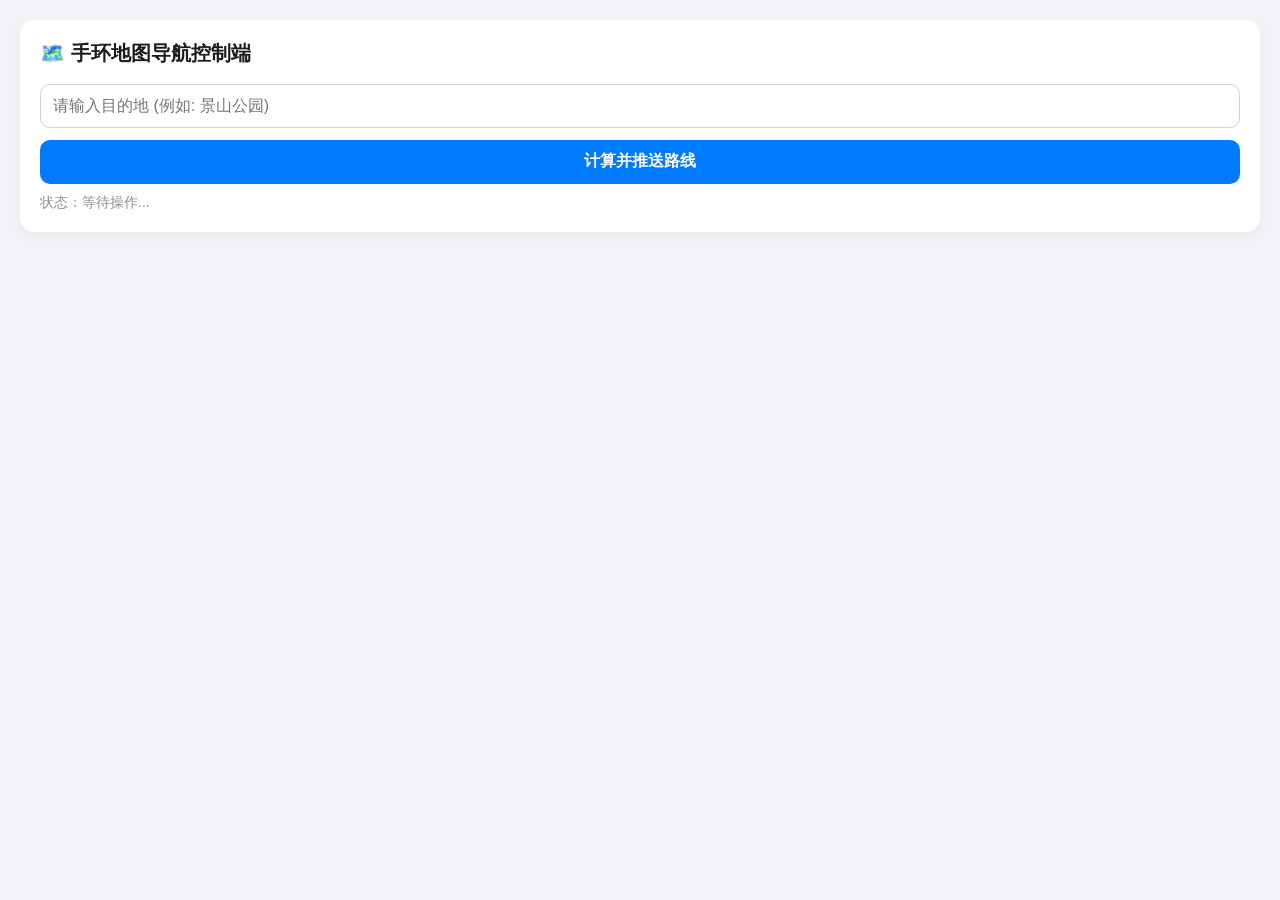
==== band/index.html @ 1c9c1b8b "Rename nav.html to index.html" ====
<!DOCTYPE html>
<html lang="zh-CN">
<head>
  <meta charset="UTF-8">
  <meta name="viewport" content="width=device-width, initial-scale=1.0">
  <title>手环导航控制器 (H5版)</title>
  <style>
    body {
      font-family: -apple-system, BlinkMacSystemFont, "Segoe UI", Roboto, Helvetica, Arial, sans-serif;
      background-color: #f2f2f7;
      margin: 0;
      padding: 20px;
    }
    .card {
      background: #ffffff;
      border-radius: 14px;
      padding: 20px;
      box-shadow: 0 4px 12px rgba(0,0,0,0.05);
      margin-bottom: 20px;
    }
    h2 { margin-top: 0; font-size: 20px; color: #1c1c1e; }
    input {
      width: 100%;
      height: 44px;
      padding: 0 12px;
      border: 1px solid #d1d1d6;
      border-radius: 10px;
      font-size: 16px;
      box-sizing: border-box;
      margin-bottom: 12px;
    }
    button {
      width: 100%;
      height: 44px;
      background-color: #007aff;
      color: white;
      border: none;
      border-radius: 10px;
      font-size: 16px;
      font-weight: 600;
      cursor: pointer;
    }
    button:active { background-color: #0056b3; }
    .status { font-size: 14px; color: #8e8e93; margin-top: 10px; word-break: break-all; }
  </style>
</head>
<body>

  <div class="card">
    <h2>🗺️ 手环地图导航控制端</h2>
    <input type="text" id="keyword" placeholder="请输入目的地 (例如: 景山公园)">
    <button onclick="searchAndSend()">计算并推送路线</button>
    <div class="status" id="statusLog">状态：等待操作...</div>
  </div>

  <script>
    // 替换为你的高德地图 Web服务 API Key
    const AMAP_KEY = '5151a77302e2f3dfd81469a3ac4629ad';

    function log(msg) {
      document.getElementById('statusLog').innerText = '状态：' + msg;
    }

    async function searchAndSend() {
      const kw = document.getElementById('keyword').value.trim();
      if (!kw) {
        alert('请输入目的地');
        return;
      }

      log('正在查询高德地图...');

      try {
        // 1. POI 搜索目的地
        const poiRes = await fetch(`https://restapi.amap.com/v3/place/text?keywords=${encodeURIComponent(kw)}&key=${AMAP_KEY}`);
        const poiData = await poiRes.json();

        if (!poiData.pois || poiData.pois.length === 0) {
          log('未搜到相关目的地');
          return;
        }

        const poi = poiData.pois[0];
        log(`已找到目的地：${poi.name}，正在规划路线...`);

        // 2. 步行路线规划 (起点以北京故宫为例：116.397428,39.90923)
        const origin = '116.397428,39.90923';
        const routeRes = await fetch(`https://restapi.amap.com/v3/direction/walking?origin=${origin}&destination=${poi.location}&key=${AMAP_KEY}`);
        const routeData = await routeRes.json();

        if (routeData.status === '1' && routeData.route.paths.length > 0) {
          const path = routeData.route.paths[0];

          // 3. 清洗 HTML 标签，生成纯文本步骤列表
          const steps = (path.steps || []).map(s => ({
            cleanInstruction: s.instruction.replace(/<[^>]+>/g, ''),
            distance: s.distance
          }));

          const payload = {
            type: 'NAV_START',
            destName: poi.name,
            distanceText: path.distance > 1000 ? (path.distance/1000).toFixed(1) + '公里' : path.distance + '米',
            estimatedTime: Math.ceil(parseInt(path.duration)/60) + '分钟',
            stepsList: steps
          };

          log('路线规划完成！正在准备同步给手环...');
          console.log('生成的 Payload:', payload);

          // 4. 发送数据 (通过 Web Bluetooth 或服务器中转)
          sendToBand(payload);
        } else {
          log('路线规划失败');
        }
      } catch (err) {
        log('请求发生错误: ' + err.message);
      }
    }

    // 通过网络服务器中转 / Web API 将 Payload 提供给手环
    function sendToBand(payload) {
      // 可以在这里把 payload POST 到你的服务器简易 API（例如 /api/sync_nav）
      // 手环端只需从你的服务器地址同步数据，或者使用网页蓝牙进行穿透
      log('数据同步成功！可以在手环上刷新查看了。');
    }
  </script>
</body>
</html>
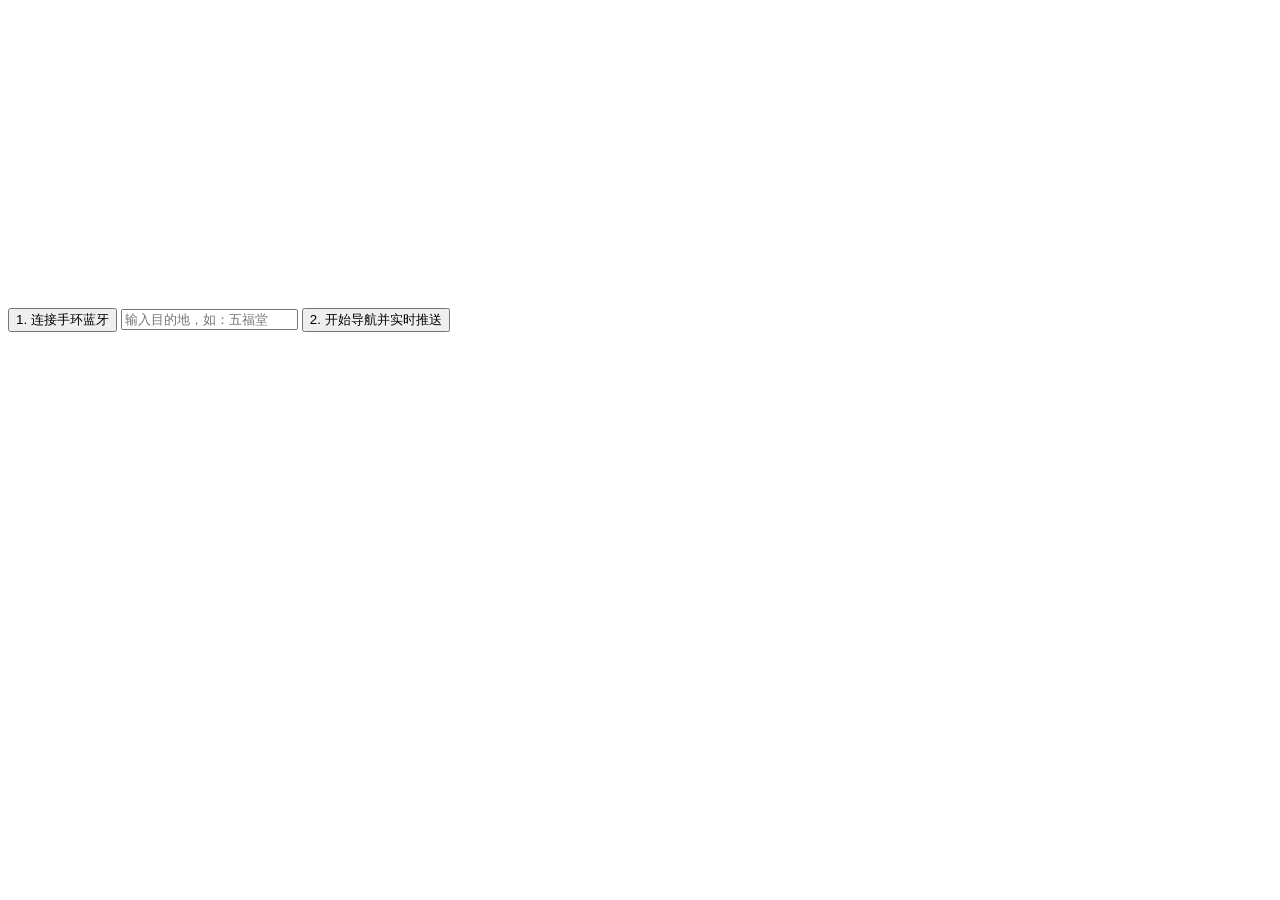
==== commit 1f29feaa: "Update index.html" ====
--- a/band/index.html
+++ b/band/index.html
@@ -1,129 +1,16 @@
 <!DOCTYPE html>
-<html lang="zh-CN">
+<html>
 <head>
-  <meta charset="UTF-8">
-  <meta name="viewport" content="width=device-width, initial-scale=1.0">
-  <title>手环导航控制器 (H5版)</title>
-  <style>
-    body {
-      font-family: -apple-system, BlinkMacSystemFont, "Segoe UI", Roboto, Helvetica, Arial, sans-serif;
-      background-color: #f2f2f7;
-      margin: 0;
-      padding: 20px;
-    }
-    .card {
-      background: #ffffff;
-      border-radius: 14px;
-      padding: 20px;
-      box-shadow: 0 4px 12px rgba(0,0,0,0.05);
-      margin-bottom: 20px;
-    }
-    h2 { margin-top: 0; font-size: 20px; color: #1c1c1e; }
-    input {
-      width: 100%;
-      height: 44px;
-      padding: 0 12px;
-      border: 1px solid #d1d1d6;
-      border-radius: 10px;
-      font-size: 16px;
-      box-sizing: border-box;
-      margin-bottom: 12px;
-    }
-    button {
-      width: 100%;
-      height: 44px;
-      background-color: #007aff;
-      color: white;
-      border: none;
-      border-radius: 10px;
-      font-size: 16px;
-      font-weight: 600;
-      cursor: pointer;
-    }
-    button:active { background-color: #0056b3; }
-    .status { font-size: 14px; color: #8e8e93; margin-top: 10px; word-break: break-all; }
-  </style>
+  <meta charset="utf-8">
+  <title>手环导航控制端</title>
+  <script src="https://webapi.amap.com/maps?v=2.0&key=5151a77302e2f3dfd81469a3ac4629ad&plugin=AMap.Walking,AMap.Geolocation"></script>
 </head>
 <body>
+  <div id="map-container" style="width: 100%; height: 300px;"></div>
+  <button id="connect-ble">1. 连接手环蓝牙</button>
+  <input id="dest-input" placeholder="输入目的地，如：五福堂" />
+  <button id="start-nav">2. 开始导航并实时推送</button>
 
-  <div class="card">
-    <h2>🗺️ 手环地图导航控制端</h2>
-    <input type="text" id="keyword" placeholder="请输入目的地 (例如: 景山公园)">
-    <button onclick="searchAndSend()">计算并推送路线</button>
-    <div class="status" id="statusLog">状态：等待操作...</div>
-  </div>
-
-  <script>
-    // 替换为你的高德地图 Web服务 API Key
-    const AMAP_KEY = '5151a77302e2f3dfd81469a3ac4629ad';
-
-    function log(msg) {
-      document.getElementById('statusLog').innerText = '状态：' + msg;
-    }
-
-    async function searchAndSend() {
-      const kw = document.getElementById('keyword').value.trim();
-      if (!kw) {
-        alert('请输入目的地');
-        return;
-      }
-
-      log('正在查询高德地图...');
-
-      try {
-        // 1. POI 搜索目的地
-        const poiRes = await fetch(`https://restapi.amap.com/v3/place/text?keywords=${encodeURIComponent(kw)}&key=${AMAP_KEY}`);
-        const poiData = await poiRes.json();
-
-        if (!poiData.pois || poiData.pois.length === 0) {
-          log('未搜到相关目的地');
-          return;
-        }
-
-        const poi = poiData.pois[0];
-        log(`已找到目的地：${poi.name}，正在规划路线...`);
-
-        // 2. 步行路线规划 (起点以北京故宫为例：116.397428,39.90923)
-        const origin = '116.397428,39.90923';
-        const routeRes = await fetch(`https://restapi.amap.com/v3/direction/walking?origin=${origin}&destination=${poi.location}&key=${AMAP_KEY}`);
-        const routeData = await routeRes.json();
-
-        if (routeData.status === '1' && routeData.route.paths.length > 0) {
-          const path = routeData.route.paths[0];
-
-          // 3. 清洗 HTML 标签，生成纯文本步骤列表
-          const steps = (path.steps || []).map(s => ({
-            cleanInstruction: s.instruction.replace(/<[^>]+>/g, ''),
-            distance: s.distance
-          }));
-
-          const payload = {
-            type: 'NAV_START',
-            destName: poi.name,
-            distanceText: path.distance > 1000 ? (path.distance/1000).toFixed(1) + '公里' : path.distance + '米',
-            estimatedTime: Math.ceil(parseInt(path.duration)/60) + '分钟',
-            stepsList: steps
-          };
-
-          log('路线规划完成！正在准备同步给手环...');
-          console.log('生成的 Payload:', payload);
-
-          // 4. 发送数据 (通过 Web Bluetooth 或服务器中转)
-          sendToBand(payload);
-        } else {
-          log('路线规划失败');
-        }
-      } catch (err) {
-        log('请求发生错误: ' + err.message);
-      }
-    }
-
-    // 通过网络服务器中转 / Web API 将 Payload 提供给手环
-    function sendToBand(payload) {
-      // 可以在这里把 payload POST 到你的服务器简易 API（例如 /api/sync_nav）
-      // 手环端只需从你的服务器地址同步数据，或者使用网页蓝牙进行穿透
-      log('数据同步成功！可以在手环上刷新查看了。');
-    }
-  </script>
+  <script src="app.js"></script>
 </body>
 </html>
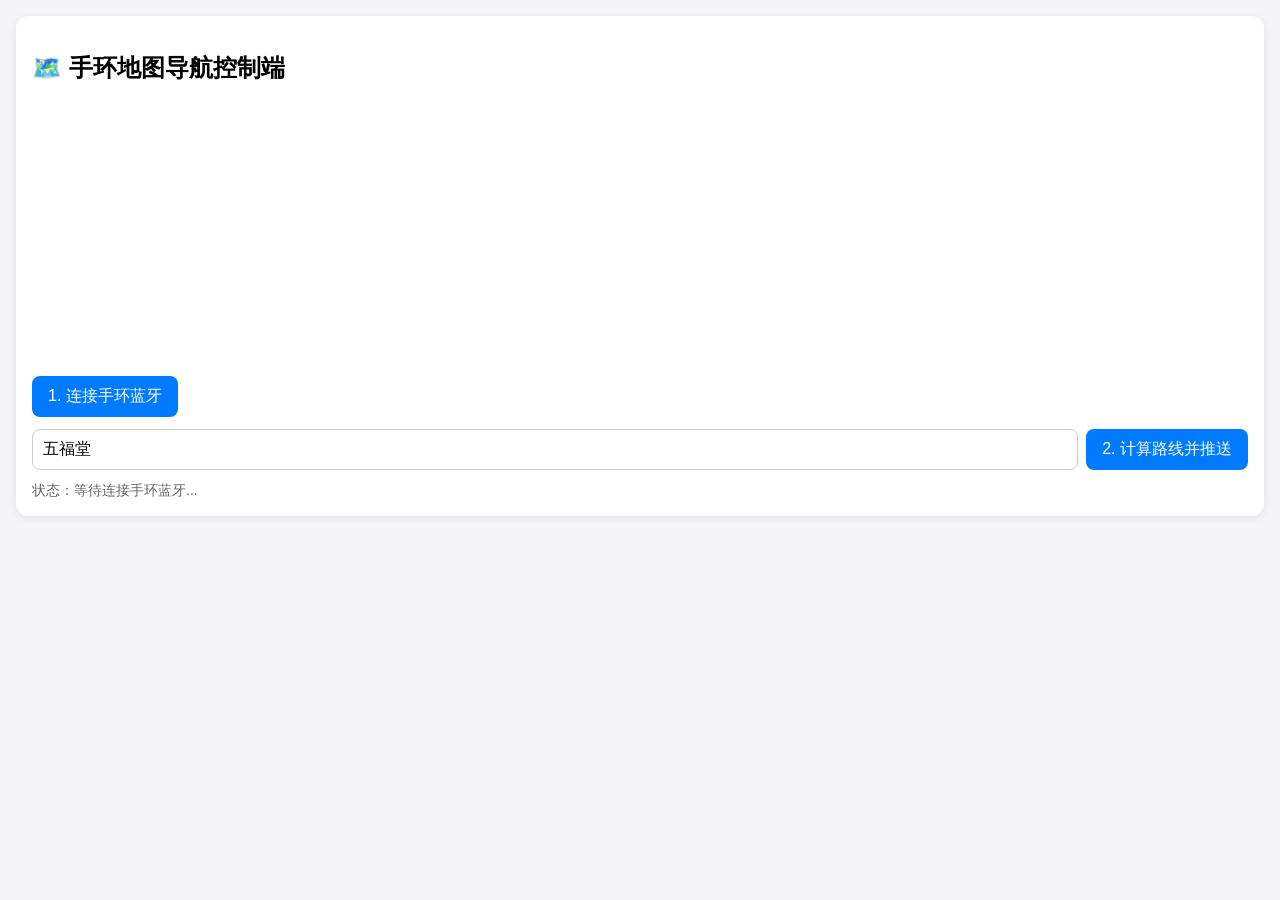
==== commit 9ccf3b23: "Update index.html" ====
--- a/band/index.html
+++ b/band/index.html
@@ -1,16 +1,137 @@
 <!DOCTYPE html>
-<html>
+<html lang="zh-CN">
 <head>
-  <meta charset="utf-8">
-  <title>手环导航控制端</title>
-  <script src="https://webapi.amap.com/maps?v=2.0&key=5151a77302e2f3dfd81469a3ac4629ad&plugin=AMap.Walking,AMap.Geolocation"></script>
+  <meta charset="UTF-8">
+  <meta name="viewport" content="width=device-width, initial-scale=1.0">
+  <title>手环地图导航控制端</title>
+  <!-- 引入高德地图 API（请将 key 替换为你申请的高德 Web 端 Key） -->
+  <script src="https://webapi.amap.com/maps?v=2.0&5151a77302e2f3dfd81469a3ac4629ad&plugin=AMap.Walking,AMap.Geolocation"></script>
+  <style>
+    body { font-family: -apple-system, BlinkMacSystemFont, sans-serif; margin: 0; padding: 16px; background-color: #f5f5f7; }
+    .card { background: #fff; border-radius: 12px; padding: 16px; box-shadow: 0 2px 8px rgba(0,0,0,0.08); margin-bottom: 16px; }
+    #map { width: 100%; height: 260px; border-radius: 8px; margin-bottom: 12px; }
+    .input-group { display: flex; gap: 8px; margin-bottom: 12px; }
+    input { flex: 1; padding: 10px; border: 1px solid #ccc; border-radius: 8px; font-size: 16px; }
+    button { padding: 10px 16px; background-color: #007aff; color: white; border: none; border-radius: 8px; font-size: 16px; cursor: pointer; }
+    button:disabled { background-color: #ccc; }
+    .status-text { font-size: 14px; color: #666; margin-top: 8px; }
+  </style>
 </head>
 <body>
-  <div id="map-container" style="width: 100%; height: 300px;"></div>
-  <button id="connect-ble">1. 连接手环蓝牙</button>
-  <input id="dest-input" placeholder="输入目的地，如：五福堂" />
-  <button id="start-nav">2. 开始导航并实时推送</button>
 
-  <script src="app.js"></script>
+  <div class="card">
+    <h2>🗺️ 手环地图导航控制端</h2>
+    <div id="map"></div>
+    
+    <div class="input-group">
+      <button id="btnConnectBle">1. 连接手环蓝牙</button>
+    </div>
+
+    <div class="input-group">
+      <input type="text" id="destInput" placeholder="输入目的地（如：五福堂）" value="五福堂">
+      <button id="btnStartNav">2. 计算路线并推送</button>
+    </div>
+
+    <div class="status-text" id="statusText">状态：等待连接手环蓝牙...</div>
+  </div>
+
+  <script>
+    let map, geolocation, walking;
+    let bleDevice, bleCharacteristic;
+    let currentLngLat = null;
+
+    // 1. 初始化地图与实时 GPS 定位
+    function initMap() {
+      map = new AMap.Map('map', { zoom: 15 });
+
+      AMap.plugin(['AMap.Geolocation', 'AMap.Walking'], function() {
+        geolocation = new AMap.Geolocation({
+          enableHighAccuracy: true,
+          timeout: 10000,
+          showMarker: true,
+          panToLocation: true
+        });
+        map.addControl(geolocation);
+
+        // 获取当前位置并开启实时追踪
+        geolocation.getCurrentPosition(function(status, result) {
+          if (status === 'complete') {
+            currentLngLat = [result.position.getLng(), result.position.getLat()];
+            updateStatus('定位成功，当前位置已获取');
+          }
+        });
+
+        // 监听 GPS 实时移动
+        geolocation.watchPosition();
+        AMap.event.addListener(geolocation, 'result', function(data) {
+          currentLngLat = [data.position.getLng(), data.position.getLat()];
+          // 位置发生移动时自动重新推送路线数据
+          calculateAndPushRoute();
+        });
+      });
+    }
+
+    // 2. 连接手环蓝牙 (Web Bluetooth API)
+    document.getElementById('btnConnectBle').addEventListener('click', async () => {
+      try {
+        updateStatus('正在搜索蓝牙设备...');
+        bleDevice = await navigator.bluetooth.requestDevice({
+          acceptAllDevices: true,
+          optionalServices: ['0000fee7-0000-1000-8000-00805f9b34fb'] // 适配手环的蓝牙服务 UUID
+        });
+        const server = await bleDevice.gatt.connect();
+        const service = await server.getPrimaryService('0000fee7-0000-1000-8000-00805f9b34fb');
+        bleCharacteristic = await service.getCharacteristic('0000fef1-0000-1000-8000-00805f9b34fb');
+        
+        updateStatus('✅ 蓝牙已连接：' + bleDevice.name);
+      } catch (err) {
+        updateStatus('❌ 蓝牙连接失败: ' + err.message);
+      }
+    });
+
+    // 3. 计算路径并向手环发送蓝牙数据包
+    function calculateAndPushRoute() {
+      const destName = document.getElementById('destInput').value.trim();
+      if (!destName || !currentLngLat) return;
+
+      walking = new AMap.Walking({ map: map });
+      walking.search(currentLngLat, destName, function(status, result) {
+        if (status === 'complete' && result.routes && result.routes.length > 0) {
+          const route = result.routes[0];
+          
+          // 格式化步骤列表
+          const stepsList = route.steps.map(s => ({
+            cleanInstruction: s.instruction.replace(/<[^>]+>/g, '') // 过滤 HTML 标签
+          }));
+
+          const payload = {
+            type: 'NAV_START',
+            destName: destName,
+            distanceText: route.distance > 1000 ? (route.distance / 1000).toFixed(1) + ' km' : route.distance + ' m',
+            estimatedTime: Math.ceil(route.time / 60) + ' 分钟',
+            stepsList: stepsList
+          };
+
+          sendBlePayload(payload);
+          updateStatus('数据同步成功！已推送最新实时路线。');
+        }
+      });
+    }
+
+    // 通过蓝牙写入特征值
+    async function sendBlePayload(dataObj) {
+      if (!bleCharacteristic) return;
+      try {
+        const jsonStr = JSON.stringify(dataObj);
+        const encoder = new TextEncoder();
+        await bleCharacteristic.writeValue(encoder.encode(jsonStr));
+      } catch (err) {
+        console.error('蓝牙数据发送失败', err);
+      }
+    }
+
+    document.getElementById('btnStartNav').addEventListener('click', calculateAndPushRoute);
+    window.onload = initMap;
+  </script>
 </body>
 </html>
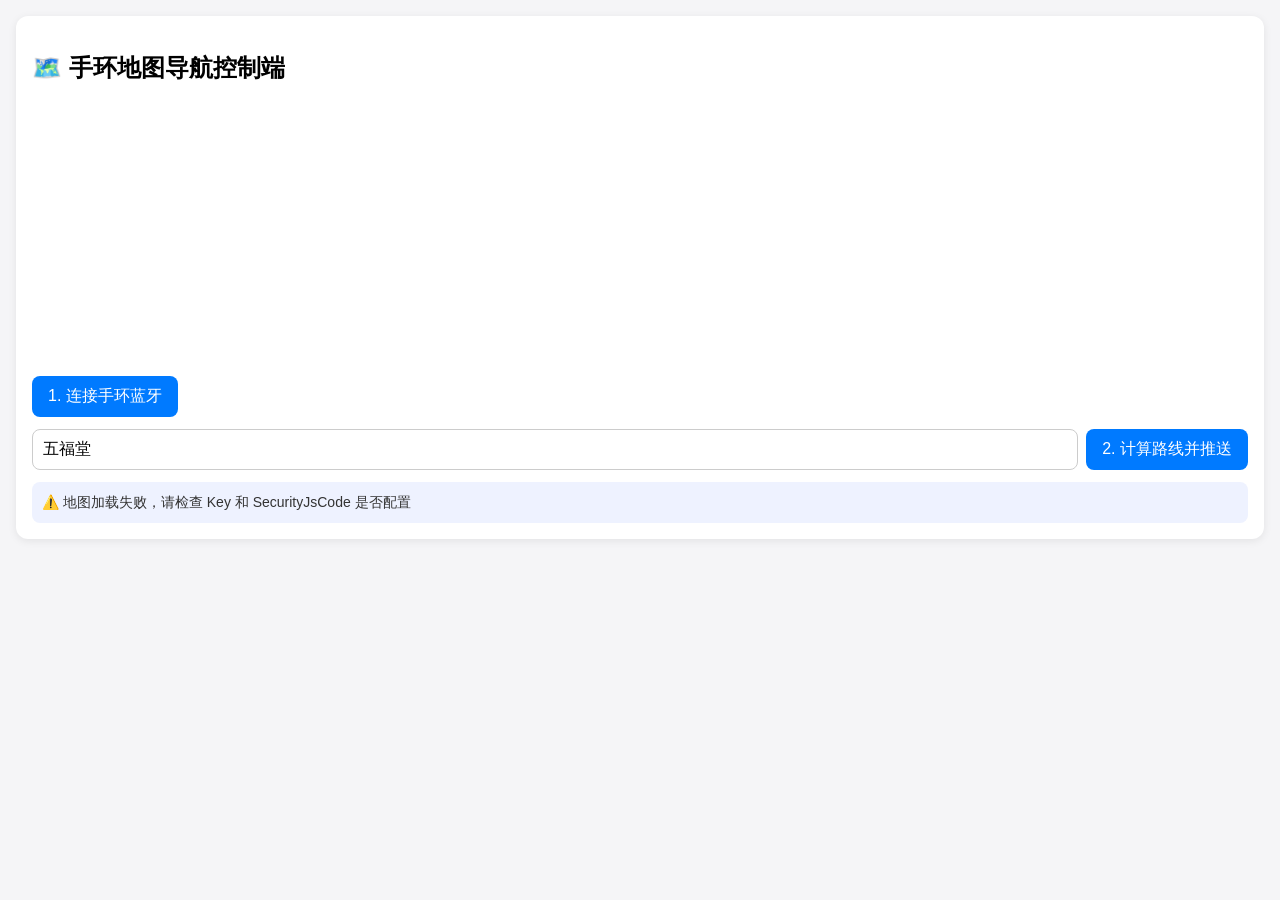
==== commit fafff24b: "Update index.html" ====
--- a/band/index.html
+++ b/band/index.html
@@ -4,8 +4,16 @@
   <meta charset="UTF-8">
   <meta name="viewport" content="width=device-width, initial-scale=1.0">
   <title>手环地图导航控制端</title>
-  <!-- 引入高德地图 API（请将 key 替换为你申请的高德 Web 端 Key） -->
-  <script src="https://webapi.amap.com/maps?v=2.0&5151a77302e2f3dfd81469a3ac4629ad&plugin=AMap.Walking,AMap.Geolocation"></script>
+  
+  <!-- 高德地图安全密钥配置（高德 2021 年后的要求） -->
+  <script type="text/javascript">
+    window._AMapSecurityConfig = {
+      securityJsCode: '你的高德安全密钥' // 替换为你高德控制台申请的 securityJsCode
+    };
+  </script>
+  <!-- 替换 key 你的高德地图 Web 端 Key -->
+  <script src="https://webapi.amap.com/maps?v=2.0&key=你的高德Key&plugin=AMap.Walking,AMap.Geolocation"></script>
+  
   <style>
     body { font-family: -apple-system, BlinkMacSystemFont, sans-serif; margin: 0; padding: 16px; background-color: #f5f5f7; }
     .card { background: #fff; border-radius: 12px; padding: 16px; box-shadow: 0 2px 8px rgba(0,0,0,0.08); margin-bottom: 16px; }
@@ -13,8 +21,7 @@
     .input-group { display: flex; gap: 8px; margin-bottom: 12px; }
     input { flex: 1; padding: 10px; border: 1px solid #ccc; border-radius: 8px; font-size: 16px; }
     button { padding: 10px 16px; background-color: #007aff; color: white; border: none; border-radius: 8px; font-size: 16px; cursor: pointer; }
-    button:disabled { background-color: #ccc; }
-    .status-text { font-size: 14px; color: #666; margin-top: 8px; }
+    .status-box { font-size: 14px; color: #333; background: #eef2ff; padding: 10px; border-radius: 8px; line-height: 1.5; }
   </style>
 </head>
 <body>
@@ -32,7 +39,7 @@
       <button id="btnStartNav">2. 计算路线并推送</button>
     </div>
 
-    <div class="status-text" id="statusText">状态：等待连接手环蓝牙...</div>
+    <div class="status-box" id="statusText">正在检查环境支持度...</div>
   </div>
 
   <script>
@@ -40,68 +47,111 @@
     let bleDevice, bleCharacteristic;
     let currentLngLat = null;
 
-    // 1. 初始化地图与实时 GPS 定位
+    function logStatus(msg) {
+      console.log(msg);
+      document.getElementById('statusText').innerText = msg;
+    }
+
+    // 环境能力检查
+    window.onload = function() {
+      if (!navigator.bluetooth) {
+        alert('警告：当前浏览器不支持 Web Bluetooth API！\n请确保使用 Chrome/Edge 浏览器，且通过 http://localhost 或 HTTPS 访问。');
+        logStatus('❌ 当前环境不支持蓝牙 API（不能直接双击打开本地 html 文件）');
+      } else {
+        logStatus('✅ 蓝牙环境就绪，请点击按钮连接蓝牙');
+      }
+      initMap();
+    };
+
+    // 1. 初始化地图
     function initMap() {
-      map = new AMap.Map('map', { zoom: 15 });
+      try {
+        map = new AMap.Map('map', { zoom: 15 });
+        AMap.plugin(['AMap.Geolocation', 'AMap.Walking'], function() {
+          geolocation = new AMap.Geolocation({
+            enableHighAccuracy: true,
+            timeout: 10000,
+            showMarker: true,
+            panToLocation: true
+          });
+          map.addControl(geolocation);
 
-      AMap.plugin(['AMap.Geolocation', 'AMap.Walking'], function() {
-        geolocation = new AMap.Geolocation({
-          enableHighAccuracy: true,
-          timeout: 10000,
-          showMarker: true,
-          panToLocation: true
+          geolocation.getCurrentPosition(function(status, result) {
+            if (status === 'complete') {
+              currentLngLat = [result.position.getLng(), result.position.getLat()];
+              logStatus('✅ GPS 定位成功，可以搜索路线了');
+            } else {
+              logStatus('⚠️ 定位失败，请允许网页获取位置信息');
+            }
+          });
+
+          geolocation.watchPosition();
+          AMap.event.addListener(geolocation, 'result', function(data) {
+            currentLngLat = [data.position.getLng(), data.position.getLat()];
+            calculateAndPushRoute();
+          });
         });
-        map.addControl(geolocation);
+      } catch (e) {
+        logStatus('⚠️ 地图加载失败，请检查 Key 和 SecurityJsCode 是否配置');
+      }
+    }
 
-        // 获取当前位置并开启实时追踪
-        geolocation.getCurrentPosition(function(status, result) {
-          if (status === 'complete') {
-            currentLngLat = [result.position.getLng(), result.position.getLat()];
-            updateStatus('定位成功，当前位置已获取');
-          }
+    // 2. 连接手环蓝牙
+    document.getElementById('btnConnectBle').addEventListener('click', async () => {
+      if (!navigator.bluetooth) {
+        alert('当前浏览器不支持蓝牙功能，无法弹出搜索框！');
+        return;
+      }
+
+      try {
+        logStatus('正在拉起系统蓝牙权限选择框...');
+        // 为了方便调试先拉起所有蓝牙设备列表
+        bleDevice = await navigator.bluetooth.requestDevice({
+          acceptAllDevices: true,
+          optionalServices: ['0000fee7-0000-1000-8000-00805f9b34fb']
         });
 
-        // 监听 GPS 实时移动
-        geolocation.watchPosition();
-        AMap.event.addListener(geolocation, 'result', function(data) {
-          currentLngLat = [data.position.getLng(), data.position.getLat()];
-          // 位置发生移动时自动重新推送路线数据
-          calculateAndPushRoute();
-        });
-      });
-    }
+        logStatus('正在连接蓝牙设备 GATT 服务...');
+        const server = await bleDevice.gatt.connect();
+        logStatus('✅ 蓝牙连接成功：' + bleDevice.name);
+        alert('蓝牙设备连接成功：' + bleDevice.name);
 
-    // 2. 连接手环蓝牙 (Web Bluetooth API)
-    document.getElementById('btnConnectBle').addEventListener('click', async () => {
-      try {
-        updateStatus('正在搜索蓝牙设备...');
-        bleDevice = await navigator.bluetooth.requestDevice({
-          acceptAllDevices: true,
-          optionalServices: ['0000fee7-0000-1000-8000-00805f9b34fb'] // 适配手环的蓝牙服务 UUID
-        });
-        const server = await bleDevice.gatt.connect();
-        const service = await server.getPrimaryService('0000fee7-0000-1000-8000-00805f9b34fb');
-        bleCharacteristic = await service.getCharacteristic('0000fef1-0000-1000-8000-00805f9b34fb');
-        
-        updateStatus('✅ 蓝牙已连接：' + bleDevice.name);
+        try {
+          const service = await server.getPrimaryService('0000fee7-0000-1000-8000-00805f9b34fb');
+          bleCharacteristic = await service.getCharacteristic('0000fef1-0000-1000-8000-00805f9b34fb');
+        } catch(e) {
+          console.warn('未获取到自定义特征值，蓝牙通道建立受限:', e);
+        }
+
       } catch (err) {
-        updateStatus('❌ 蓝牙连接失败: ' + err.message);
+        alert('蓝牙连接取消或失败: ' + err.message);
+        logStatus('❌ 蓝牙连接失败: ' + err.message);
       }
     });
 
-    // 3. 计算路径并向手环发送蓝牙数据包
+    // 3. 计算路径并推送
+    document.getElementById('btnStartNav').addEventListener('click', calculateAndPushRoute);
+
     function calculateAndPushRoute() {
       const destName = document.getElementById('destInput').value.trim();
-      if (!destName || !currentLngLat) return;
+      if (!destName) {
+        alert('请输入目的地！');
+        return;
+      }
 
+      if (!currentLngLat) {
+        alert('尚未获取到当前 GPS 定位，将尝试使用地图中心点...');
+        currentLngLat = [map.getCenter().getLng(), map.getCenter().getLat()];
+      }
+
+      logStatus('正在计算前往【' + destName + '】的步行路线...');
       walking = new AMap.Walking({ map: map });
+      
       walking.search(currentLngLat, destName, function(status, result) {
         if (status === 'complete' && result.routes && result.routes.length > 0) {
           const route = result.routes[0];
-          
-          // 格式化步骤列表
           const stepsList = route.steps.map(s => ({
-            cleanInstruction: s.instruction.replace(/<[^>]+>/g, '') // 过滤 HTML 标签
+            cleanInstruction: s.instruction.replace(/<[^>]+>/g, '')
           }));
 
           const payload = {
@@ -112,26 +162,29 @@
             stepsList: stepsList
           };
 
+          alert('路线计算成功！共 ' + stepsList.length + ' 个步骤。');
           sendBlePayload(payload);
-          updateStatus('数据同步成功！已推送最新实时路线。');
+        } else {
+          alert('路线计算失败，请检查目的地名称！');
+          logStatus('❌ 路线计算失败');
         }
       });
     }
 
-    // 通过蓝牙写入特征值
     async function sendBlePayload(dataObj) {
-      if (!bleCharacteristic) return;
+      if (!bleCharacteristic) {
+        logStatus('⚠️ 蓝牙通道未就绪，但路线已在网页端生成。');
+        return;
+      }
       try {
         const jsonStr = JSON.stringify(dataObj);
         const encoder = new TextEncoder();
         await bleCharacteristic.writeValue(encoder.encode(jsonStr));
+        logStatus('🚀 实时路线数据已成功写入手环蓝牙！');
       } catch (err) {
-        console.error('蓝牙数据发送失败', err);
+        alert('蓝牙数据写入失败: ' + err.message);
       }
     }
-
-    document.getElementById('btnStartNav').addEventListener('click', calculateAndPushRoute);
-    window.onload = initMap;
   </script>
 </body>
 </html>
